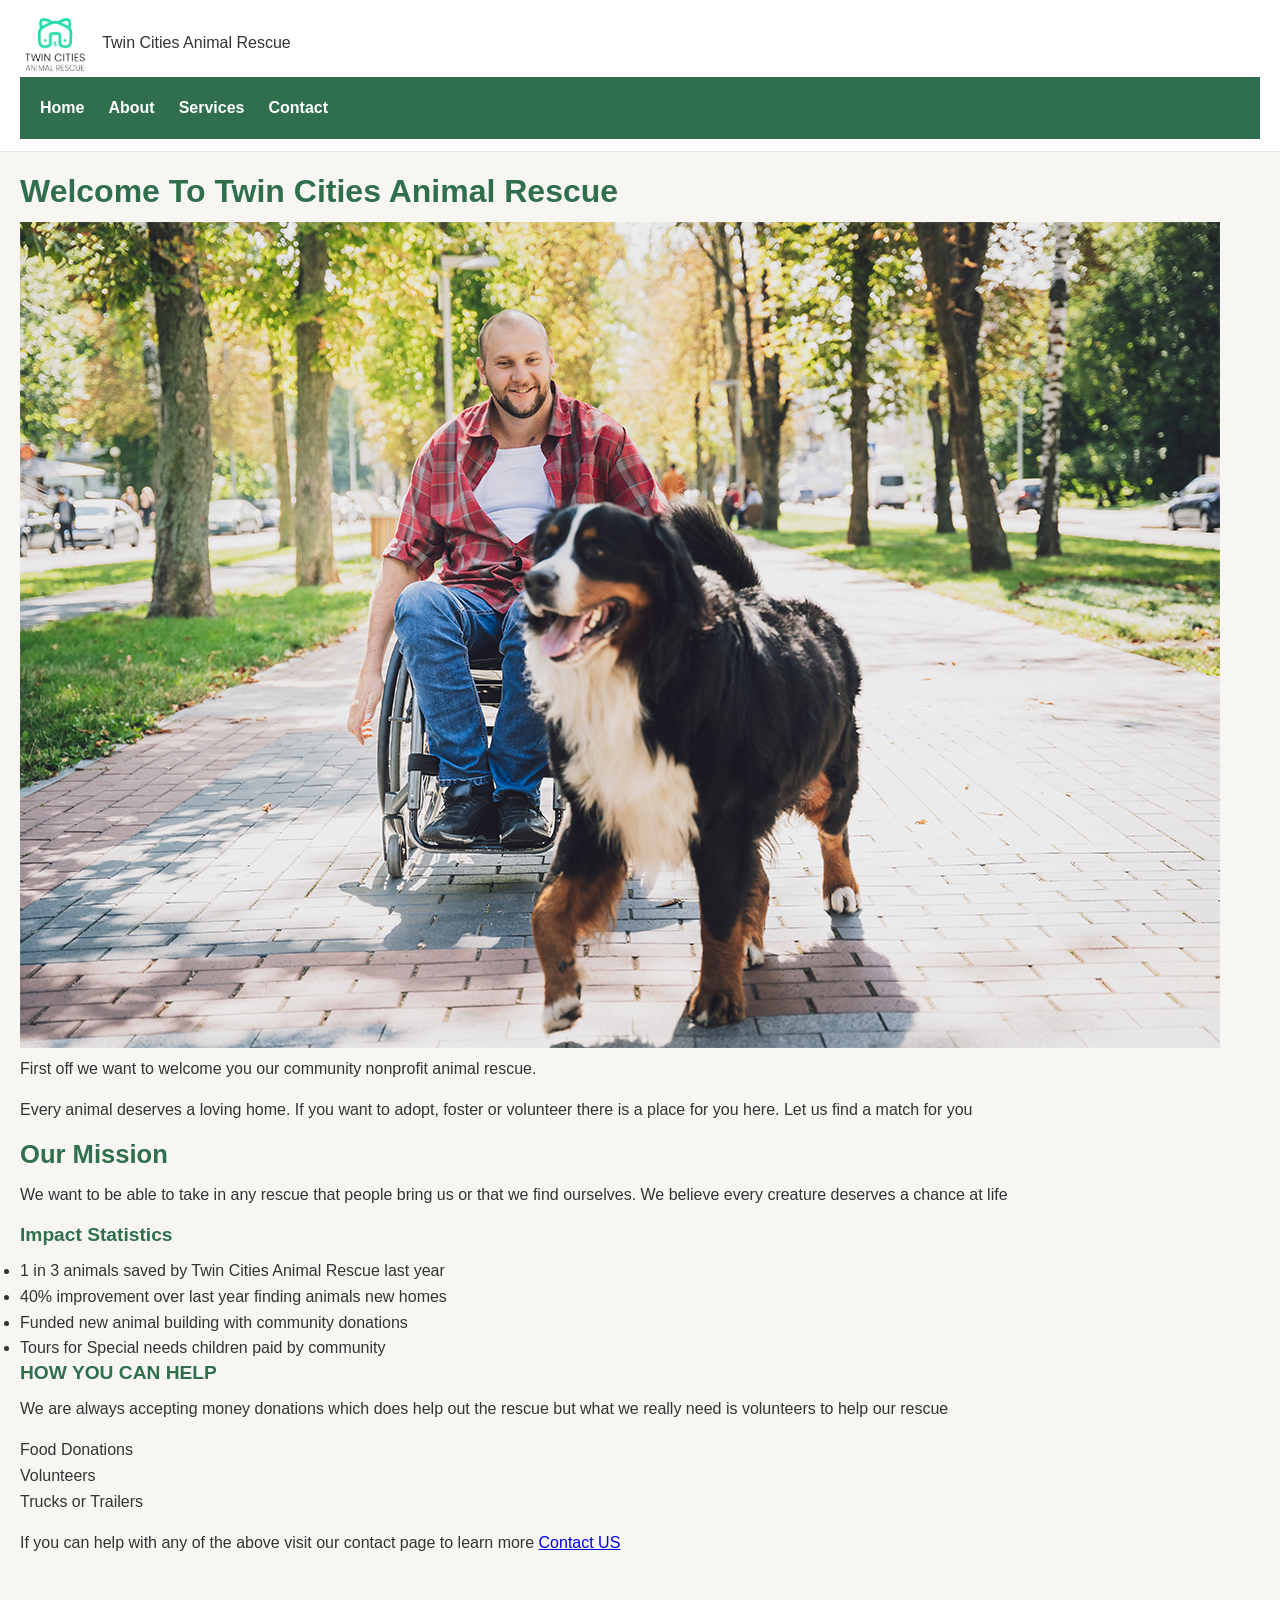
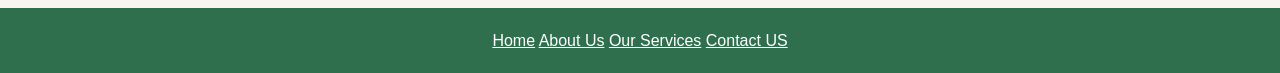
==== codespaces-blank/index.html @ 2b4ccfb4 "first commit" ====
<!DOCTYPE html>

<html lang="en">
<head>
<title>Twin Cities Animal Rescue</title>
<link rel="stylesheet" href="styles.css"
</head>

<body>
   <header>
  <div class="header-container">
    <div class="logo-area">
      <img src="Images/rescue-logo_c.png" alt="Twin Cities Animal Rescue Logo" class="logo">
      <span class="site-name">Twin Cities Animal Rescue</span>
    </div>
    <nav>
      <a href="index.html">Home</a>
      <a href="about.html">About</a>
      <a href="services.html">Services</a>
      <a href="contact.html">Contact</a>
    </nav>
  </div>
</header>
  <main>

    <h1> Welcome To Twin Cities Animal Rescue</h1>
    
 <picture>
  <source media="(max-width: 600px)" srcset="Images/rescue-feature-small_c.png">
  <source media="(min-width: 601px)" srcset="Images/rescue-feature-large_c.png">
  <img src="Images/rescue-feature-large_c.png" alt="Twin Cities Animal Rescue">
</picture>

    <p> First off we want to welcome you our community nonprofit animal rescue.</p>
    <p> Every animal deserves a loving home. If you want to adopt, foster or volunteer there is a place for you here. Let us find a match for you</p>

        <h2> Our Mission </h2>
        <p> We want to be able to take in any rescue that people bring us or that we find ourselves. We believe every creature deserves a chance at life</p>

        <h3> Impact Statistics</h3>
        <ul>
            <li> 1 in 3 animals saved by Twin Cities Animal Rescue last year</li>
            <li> 40% improvement over last year finding animals new homes</li>
            <li> Funded new animal building with community donations</li>
            <li> Tours for Special needs children paid by community</li>
        </ul>

        <h3> HOW YOU CAN HELP</h3>
        <p> We are always accepting money donations which does help out the rescue but what we really need is volunteers to help our rescue<p>
            <ol> Food Donations</ol>
            <ol> Volunteers</ol>
            <ol> Trucks or Trailers</ol>
        </p>
  If you can help with any of the above visit our contact page to learn more <a href="contact.html">Contact US</a>

    </main>

  <footer>
    <a href="index.html">Home</a> <a href="about.html">About Us</a> <a href="services.html">Our Services</a> <a href="contact.html">Contact US</a>
  </footer>
  </body>
</html>
---- codespaces-blank/styles.css ----
/* css for touchtone project David Bohn */

/*  start of css stuff */
:root 
{
  --primary: #2F6F4E;
  --accent: #E07A5F;
  --text: #333333;
  --bg: #F8F6F3;
  --white: #ffffff;
  --light-gray: #e8e8e8;
}

* {
  box-sizing: border-box;
  margin: 0;
  padding: 0;
}

body 
{
  font-family: Arial, Helvetica, sans-serif;
  color: var(--text);
  background-color: var(--bg);
  line-height: 1.6;
  font-size: 16px;
}
/* Font stuff */
h1, h2, h3, h4 
{
  font-family: 'Trebuchet MS', 'Lucida Sans', sans-serif;
  color: var(--primary);
  margin-bottom: 0.75rem;
  line-height: 1.2;
}

h1 { font-size: 1.5rem; 
}
h2 { font-size: 1.4rem; 
}
h3 { font-size: 1.2rem; 
}

p 
{
  margin-bottom: 1rem;
}
/* space rules here */
header, main, footer, section, nav 
{
  padding: 1.25rem;
}

section 
{
  margin-bottom: 1.5rem;
}
/* header section options */
header 
{
  background-color: var(--white);
  border-bottom: 1px solid var(--light-gray);
  padding: 0.75rem 1.25rem;
}

.logo 
{
  width: 70px;
  height: auto;
  vertical-align: middle;
  margin-right: 0.5rem;
}
/* stuff with the navigation */
nav 
{
  background-color: var(--primary);
  padding: 0.75rem 1rem;
  display: flex;
  flex-direction: column;
  gap: 0.5rem;
}

nav a 
{
  color: var(--white);
  text-decoration: none;
  font-weight: 600;
  padding: 0.4rem 0;
}
 
nav a:hover 
{
  color: var(--accent);
}
 /* all the button settings */
.btn, button, input[type="submit"] 
{
  background-color: var(--accent);
  color: var(--white);
  border: none;
  padding: 0.6rem 1.2rem;
  font-family: Arial, Helvetica, sans-serif;
  font-weight: 600;
  cursor: pointer;
  border-radius: 4px;
  text-decoration: none;
  display: inline-block;
}

.btn:hover, button:hover, input[type="submit"]:hover 
{
  background-color: #c9654f;
}
/* form settings for forms */
form 
{
  background-color: var(--white);
  padding: 1.25rem;
  border-radius: 6px;
  margin: 1rem 0;
}

label 
{
  display: block;
  margin-bottom: 0.4rem;
  font-weight: 600;
  color: var(--primary);
}

input, textarea, select 
{
  width: 100%;
  padding: 0.6rem;
  margin-bottom: 1rem;
  border: 1px solid var(--light-gray);
  border-radius: 4px;
  font-family: Arial, Helvetica, sans-serif;
}

fieldset 
{
  border: 1px solid var(--light-gray);
  padding: 1rem;
  margin-bottom: 1rem;
}

legend 
{
  font-weight: 600;
  color: var(--primary);
  padding: 0 0.5rem;
}

img 
{
  max-width: 100%;
  height: auto;
}

footer 
{
  background-color: var(--primary);
  color: var(--white);
  text-align: center;
  padding: 1.25rem;
  margin-top: 2rem;
}
/* footer stuff */
footer a {
  color: var(--white);
}
/* my simple mobile cell response code */
@media (min-width: 768px) 
{
  h1 { font-size: 2rem; 
}
  h2 { font-size: 1.6rem; 
}

  nav 
  {
    flex-direction: row;
    gap: 1.5rem;
    padding: 0.75rem 1.25rem;
  }

  section 
  {
    max-width: 900px;
    margin-left: auto;
    margin-right: auto;
  }
}
/* End of Css for touchtone */
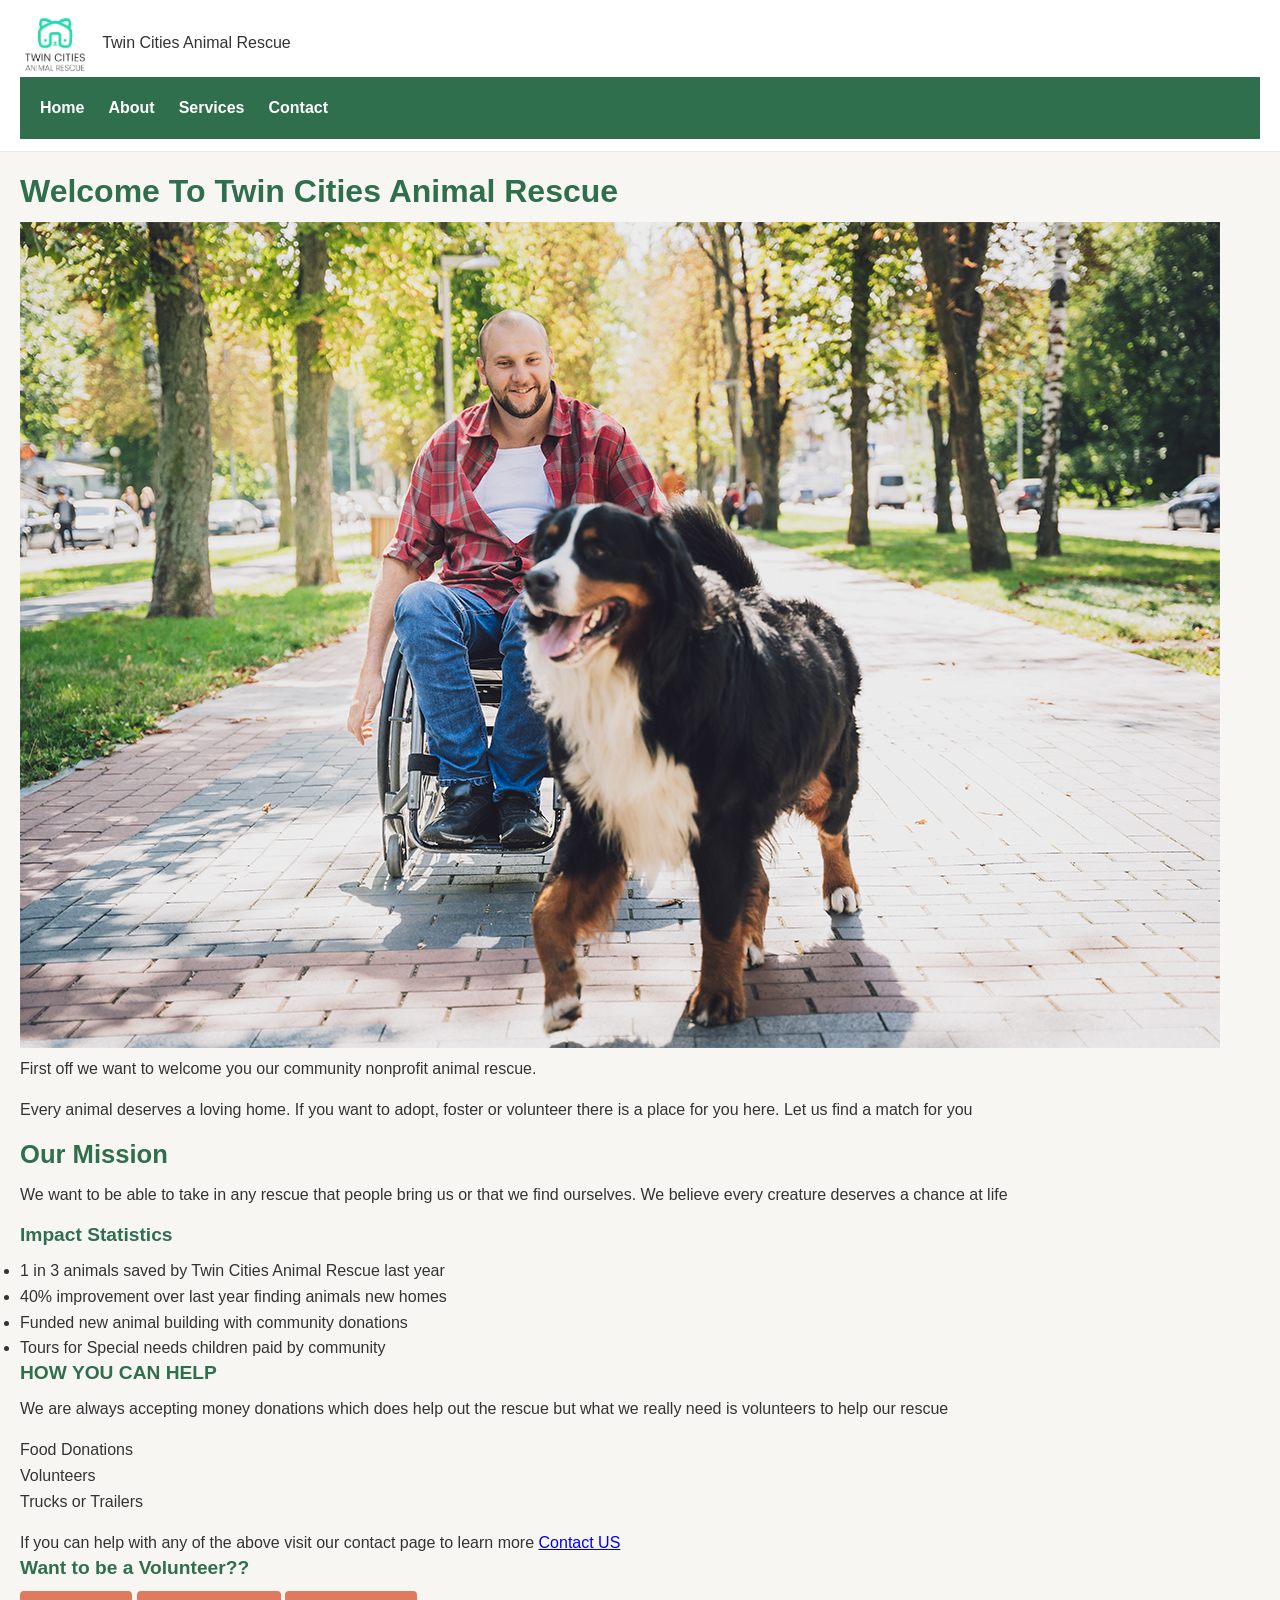
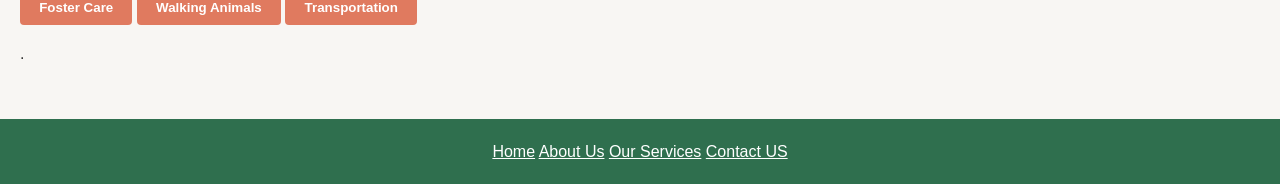
==== commit a490f47c: "Update index and contact pages with script and fixes" ====
--- a/codespaces-blank/index.html
+++ b/codespaces-blank/index.html
@@ -3,7 +3,7 @@
 <html lang="en">
 <head>
 <title>Twin Cities Animal Rescue</title>
-<link rel="stylesheet" href="styles.css"
+<link rel="stylesheet" href="styles.css">
 </head>
 
 <body>
@@ -52,7 +52,8 @@
             <ol> Trucks or Trailers</ol>
         </p>
   If you can help with any of the above visit our contact page to learn more <a href="contact.html">Contact US</a>
-
+<div id="role-box"></div>
+<script src="script.js"></script>.
     </main>
 
   <footer>
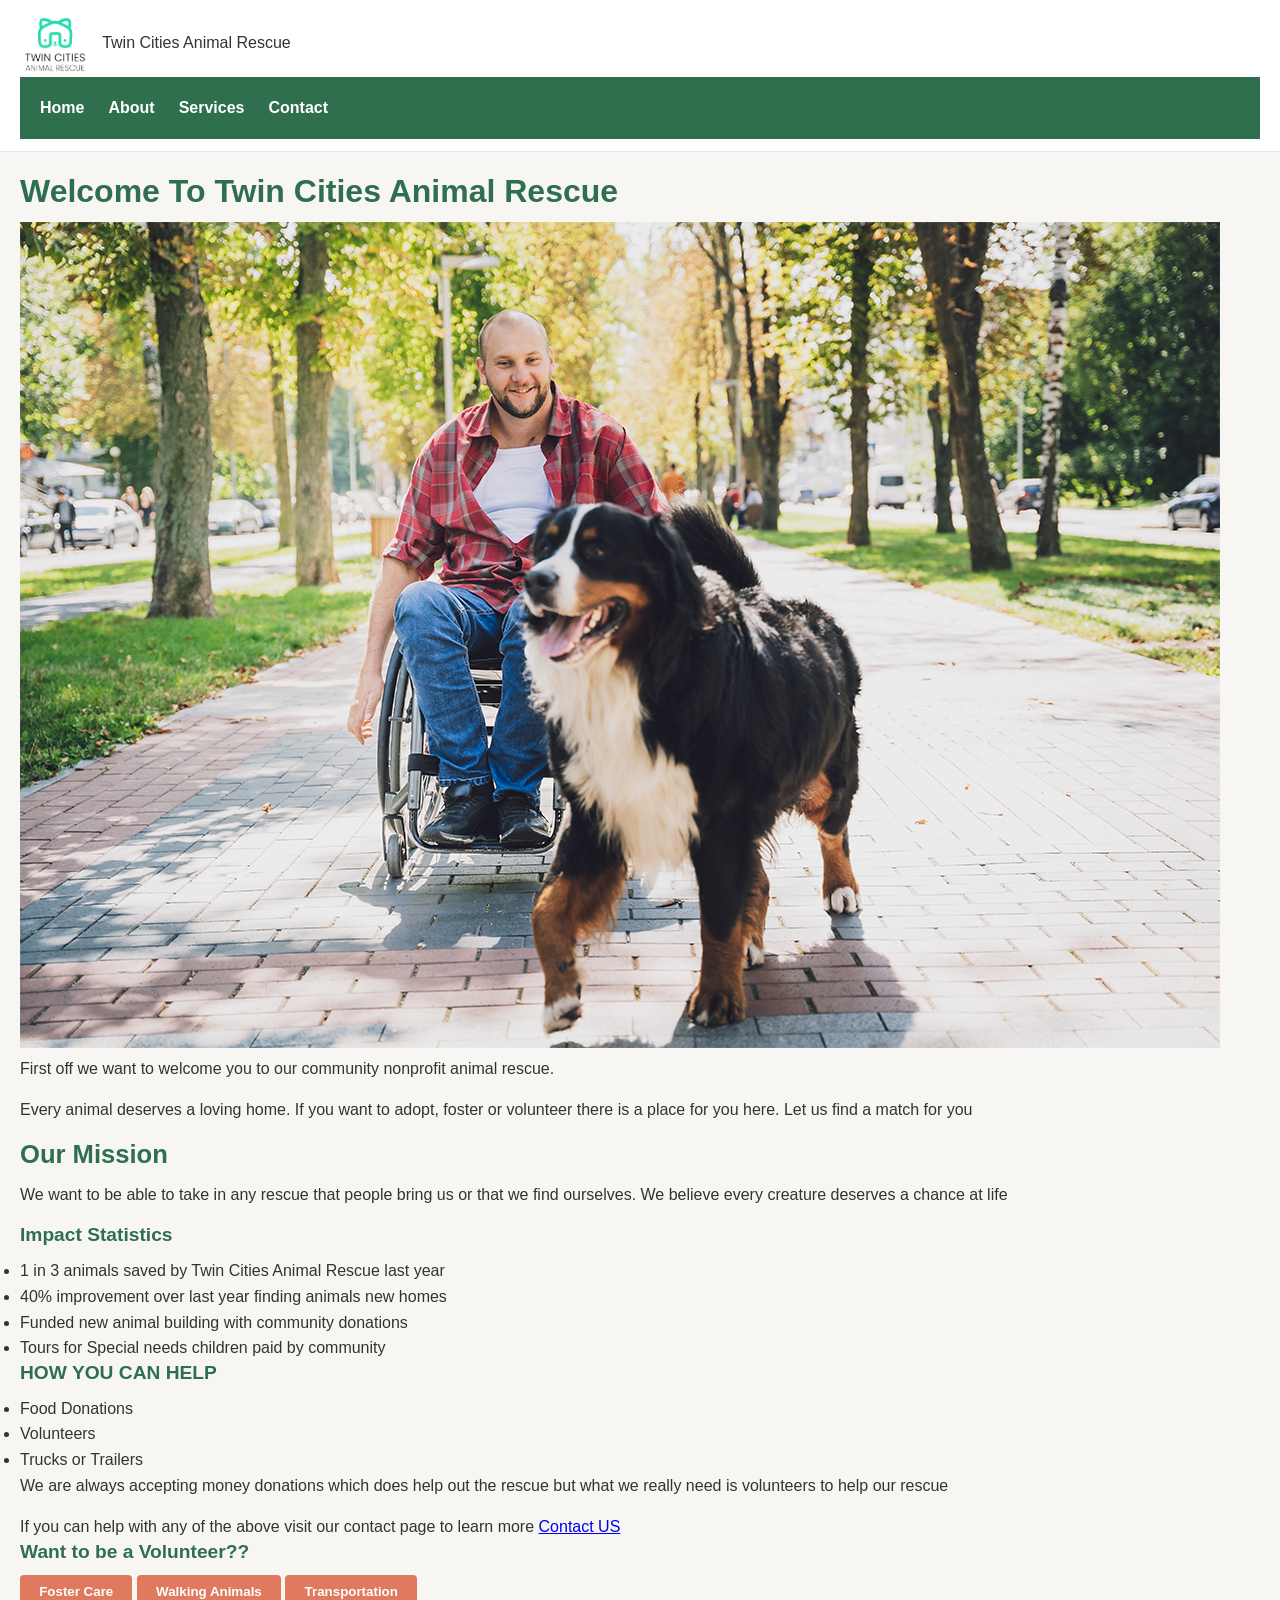
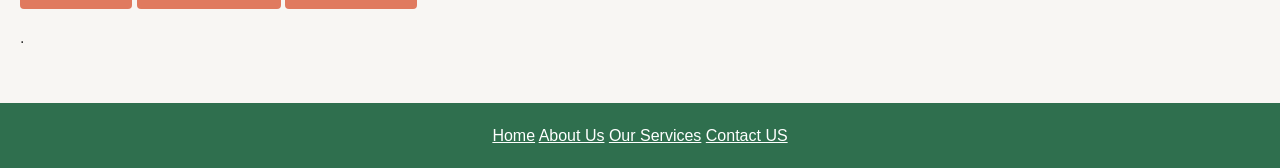
==== commit d56aa575: "Update services page and content" ====
--- a/codespaces-blank/index.html
+++ b/codespaces-blank/index.html
@@ -31,7 +31,7 @@
   <img src="Images/rescue-feature-large_c.png" alt="Twin Cities Animal Rescue">
 </picture>
 
-    <p> First off we want to welcome you our community nonprofit animal rescue.</p>
+   <p>First off we want to welcome you to our community nonprofit animal rescue.</p>
     <p> Every animal deserves a loving home. If you want to adopt, foster or volunteer there is a place for you here. Let us find a match for you</p>
 
         <h2> Our Mission </h2>
@@ -46,10 +46,14 @@
         </ul>
 
         <h3> HOW YOU CAN HELP</h3>
+        <ul>
+  <li>Food Donations</li>
+  <li>Volunteers</li>
+  <li>Trucks or Trailers</li>
+</ul>
         <p> We are always accepting money donations which does help out the rescue but what we really need is volunteers to help our rescue<p>
-            <ol> Food Donations</ol>
-            <ol> Volunteers</ol>
-            <ol> Trucks or Trailers</ol>
+            
+        
         </p>
   If you can help with any of the above visit our contact page to learn more <a href="contact.html">Contact US</a>
 <div id="role-box"></div>
